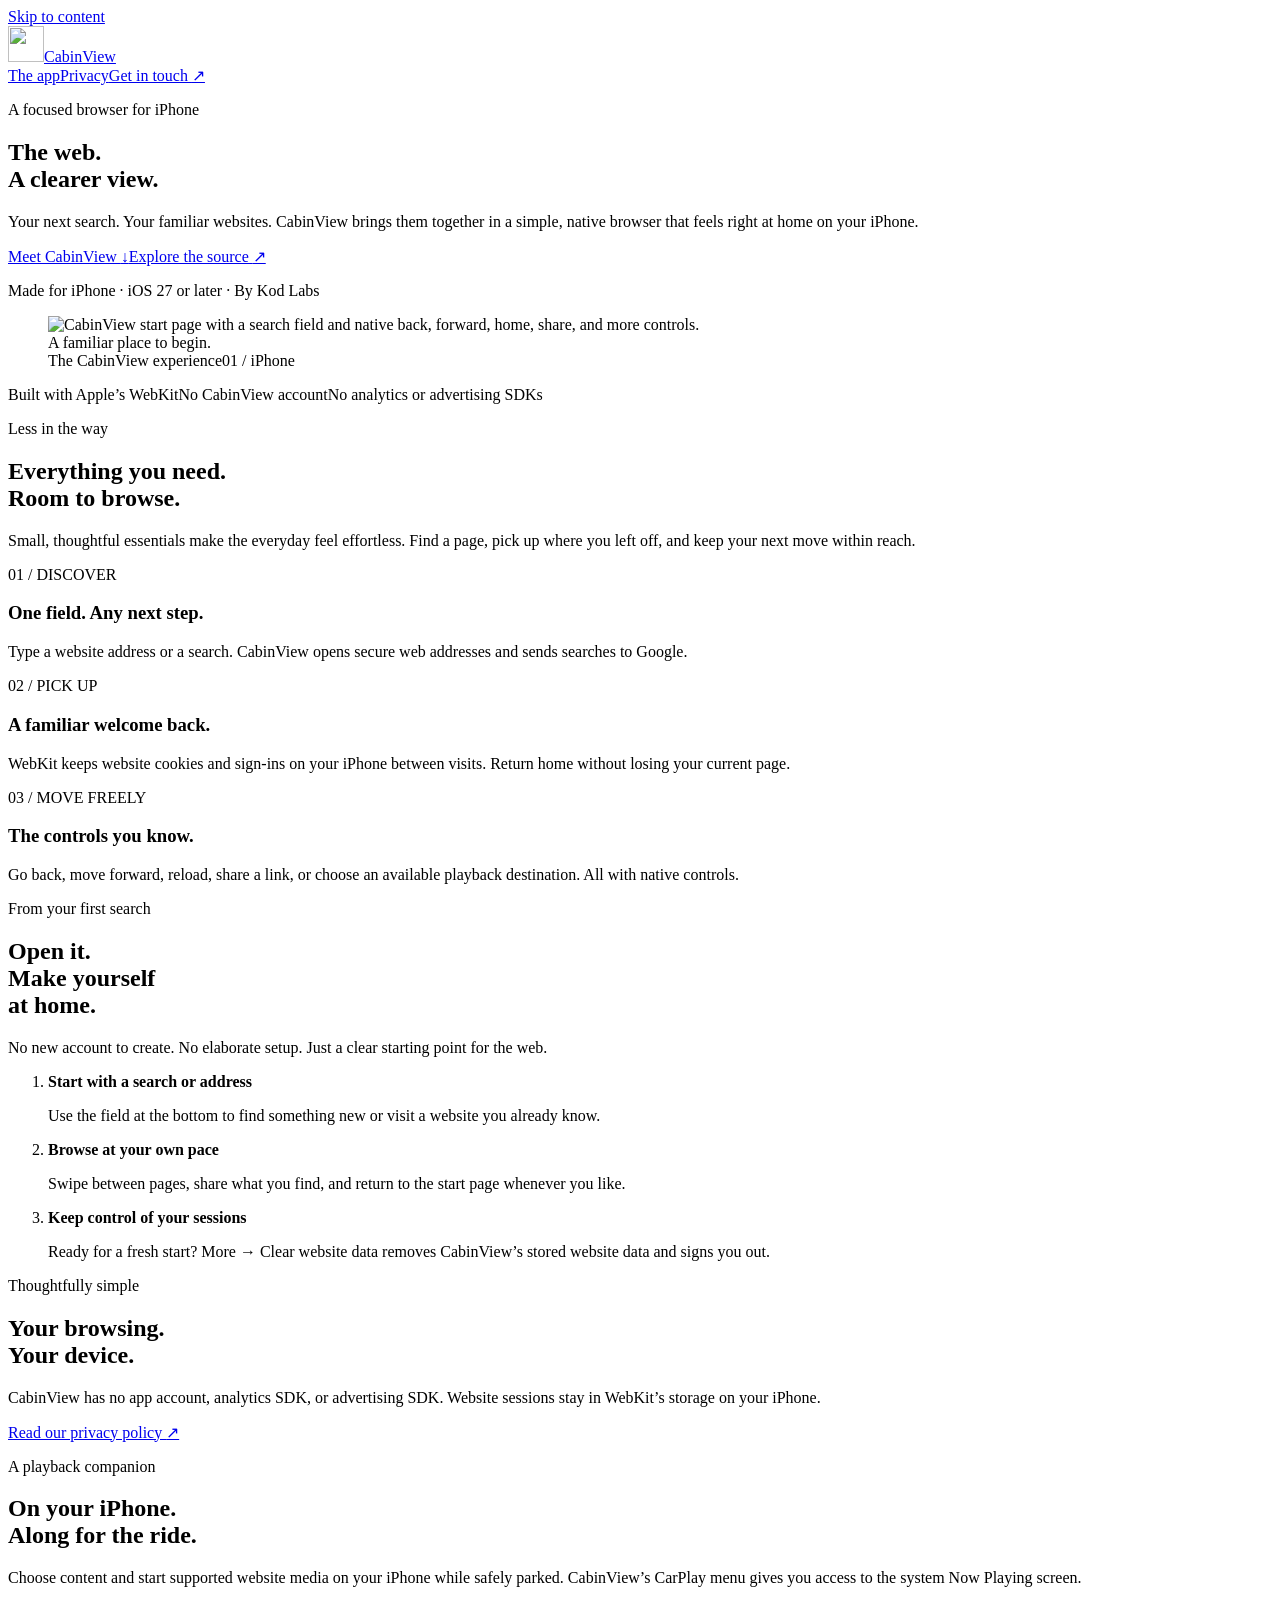
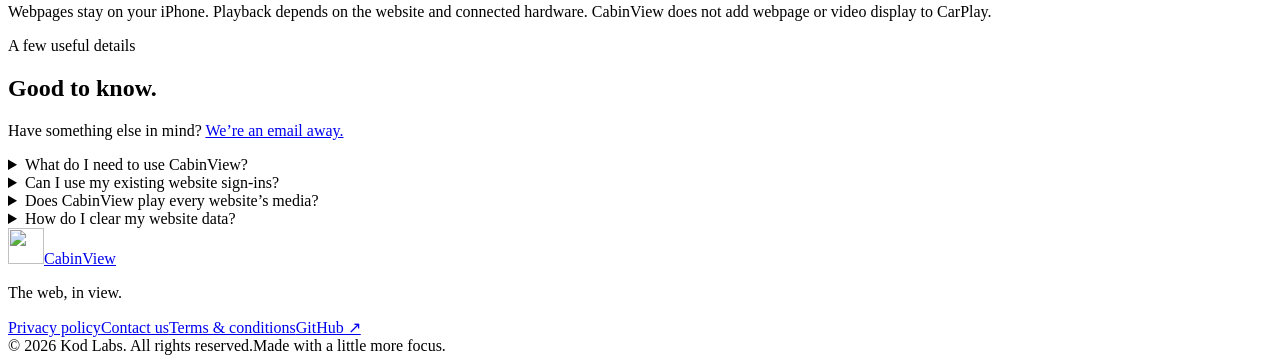
==== public/index.html @ 478edfdd "feat: add CabinView static website" ====
<!doctype html>
<html lang="en">
<head>
  <meta charset="utf-8">
  <meta name="viewport" content="width=device-width, initial-scale=1">
  <title>CabinView — The web, in view.</title>
  <meta name="description" content="A focused iPhone browser. Search, browse, keep website sessions, and use familiar native controls. Meet CabinView by Kod Labs.">
  <meta name="theme-color" content="#f8faf8">
  <meta property="og:title" content="CabinView — The web, in view.">
  <meta property="og:description" content="Your next search. Your familiar websites. A little more room to enjoy the web.">
  <meta property="og:type" content="website">
  <meta property="og:url" content="https://cabinview.kodlabs.in/">
  <meta property="og:image" content="https://cabinview.kodlabs.in/assets/app-icon.png">
  <link rel="canonical" href="https://cabinview.kodlabs.in/">
  <link rel="icon" href="/assets/app-icon.png" type="image/png">
  <link rel="stylesheet" href="/styles.css">
</head>
<body>
  <a class="skip" href="#main">Skip to content</a>
  <header class="site-header"><div class="wrap header-inner">
    <a class="brand" href="/" aria-label="CabinView home"><img src="/assets/app-icon.png" width="36" height="36" alt="">CabinView</a>
    <nav class="nav" aria-label="Main navigation"><a class="desktop-link" href="#features">The app</a><a href="/privacy">Privacy</a><a href="/contact">Get in touch <span aria-hidden="true">↗</span></a></nav>
  </div></header>
  <main id="main">
    <section class="wrap hero" aria-labelledby="hero-title">
      <div class="hero-copy"><p class="eyebrow">A focused browser for iPhone</p>
        <h1 id="hero-title">The web.<br>A clearer view.</h1>
        <p class="intro">Your next search. Your familiar websites. CabinView brings them together in a simple, native browser that feels right at home on your iPhone.</p>
        <div class="actions"><a class="button" href="#features">Meet CabinView <span aria-hidden="true">↓</span></a><a class="text-link" href="https://github.com/kodlabs-in/CabinView">Explore the source <span aria-hidden="true">↗</span></a></div>
        <p class="micro">Made for iPhone · iOS 27 or later · By Kod Labs</p>
      </div>
      <figure class="product-stage" aria-label="CabinView’s start page on iPhone">
        <div class="stage-orbit" aria-hidden="true"></div>
        <div class="phone"><img src="/assets/app-home.png" width="414" height="900" alt="CabinView start page with a search field and native back, forward, home, share, and more controls." fetchpriority="high"></div>
        <span class="stage-note">A familiar place to begin.</span>
        <figcaption class="stage-label"><span>The CabinView experience</span><span>01 / iPhone</span></figcaption>
      </figure>
    </section>
    <div class="wrap principles" aria-label="App highlights"><span>Built with Apple’s WebKit</span><span>No CabinView account</span><span>No analytics or advertising SDKs</span></div>
    <section class="wrap section" id="features" aria-labelledby="features-title">
      <div class="section-top"><div><p class="eyebrow">Less in the way</p><h2 id="features-title">Everything you need.<br>Room to browse.</h2></div><p>Small, thoughtful essentials make the everyday feel effortless. Find a page, pick up where you left off, and keep your next move within reach.</p></div>
      <div class="feature-grid">
        <article class="feature"><span class="number">01 / DISCOVER</span><h3>One field. Any next step.</h3><p>Type a website address or a search. CabinView opens secure web addresses and sends searches to Google.</p></article>
        <article class="feature"><span class="number">02 / PICK UP</span><h3>A familiar welcome back.</h3><p>WebKit keeps website cookies and sign-ins on your iPhone between visits. Return home without losing your current page.</p></article>
        <article class="feature"><span class="number">03 / MOVE FREELY</span><h3>The controls you know.</h3><p>Go back, move forward, reload, share a link, or choose an available playback destination. All with native controls.</p></article>
      </div>
    </section>
    <section class="tinted"><div class="wrap section split">
      <div><p class="eyebrow">From your first search</p><h2>Open it.<br>Make yourself<br>at home.</h2><p class="intro spaced">No new account to create. No elaborate setup. Just a clear starting point for the web.</p></div>
      <ol class="steps"><li><div><strong>Start with a search or address</strong><p>Use the field at the bottom to find something new or visit a website you already know.</p></div></li><li><div><strong>Browse at your own pace</strong><p>Swipe between pages, share what you find, and return to the start page whenever you like.</p></div></li><li><div><strong>Keep control of your sessions</strong><p>Ready for a fresh start? More → Clear website data removes CabinView’s stored website data and signs you out.</p></div></li></ol>
    </div></section>
    <section class="wrap section split">
      <div class="privacy-panel"><p class="eyebrow">Thoughtfully simple</p><h2>Your browsing.<br>Your device.</h2><p>CabinView has no app account, analytics SDK, or advertising SDK. Website sessions stay in WebKit’s storage on your iPhone.</p><a href="/privacy">Read our privacy policy <span aria-hidden="true">↗</span></a></div>
      <div><p class="eyebrow">A playback companion</p><h2>On your iPhone.<br>Along for the ride.</h2><p class="intro spaced">Choose content and start supported website media on your iPhone while safely parked. CabinView’s CarPlay menu gives you access to the system Now Playing screen.</p><p class="micro">Webpages stay on your iPhone. Playback depends on the website and connected hardware. CabinView does not add webpage or video display to CarPlay.</p></div>
    </section>
    <section class="wrap section faq" aria-labelledby="questions-title">
      <div class="section-top"><div><p class="eyebrow">A few useful details</p><h2 id="questions-title">Good to know.</h2></div><p>Have something else in mind? <a href="/contact">We’re an email away.</a></p></div>
      <details><summary>What do I need to use CabinView?</summary><p>An iPhone running iOS 27 or later and an internet connection. CarPlay features need a compatible vehicle and the appropriate setup.</p></details>
      <details><summary>Can I use my existing website sign-ins?</summary><p>Websites can keep you signed in using WebKit’s on-device cookies and storage. Some providers restrict sign-in inside embedded browsers, so support varies by website.</p></details>
      <details><summary>Does CabinView play every website’s media?</summary><p>Website providers decide whether embedded, background, or external playback is supported. Available playback destinations also depend on your connected hardware.</p></details>
      <details><summary>How do I clear my website data?</summary><p>Open More → Clear website data and confirm. This removes stored website sessions in CabinView and signs you out of those websites. Other browsers are unaffected.</p></details>
    </section>
  </main>
  <footer class="site-footer"><div class="wrap"><div class="footer-top"><div><a class="brand" href="/"><img src="/assets/app-icon.png" width="36" height="36" alt="">CabinView</a><p class="micro">The web, in view.</p></div><nav class="footer-links" aria-label="Footer"><a href="/privacy">Privacy policy</a><a href="/contact">Contact us</a><a href="/terms">Terms &amp; conditions</a><a href="https://github.com/kodlabs-in/CabinView">GitHub ↗</a></nav></div><div class="footer-bottom"><span>© 2026 Kod Labs. All rights reserved.</span><span>Made with a little more focus.</span></div></div></footer>
</body>
</html>
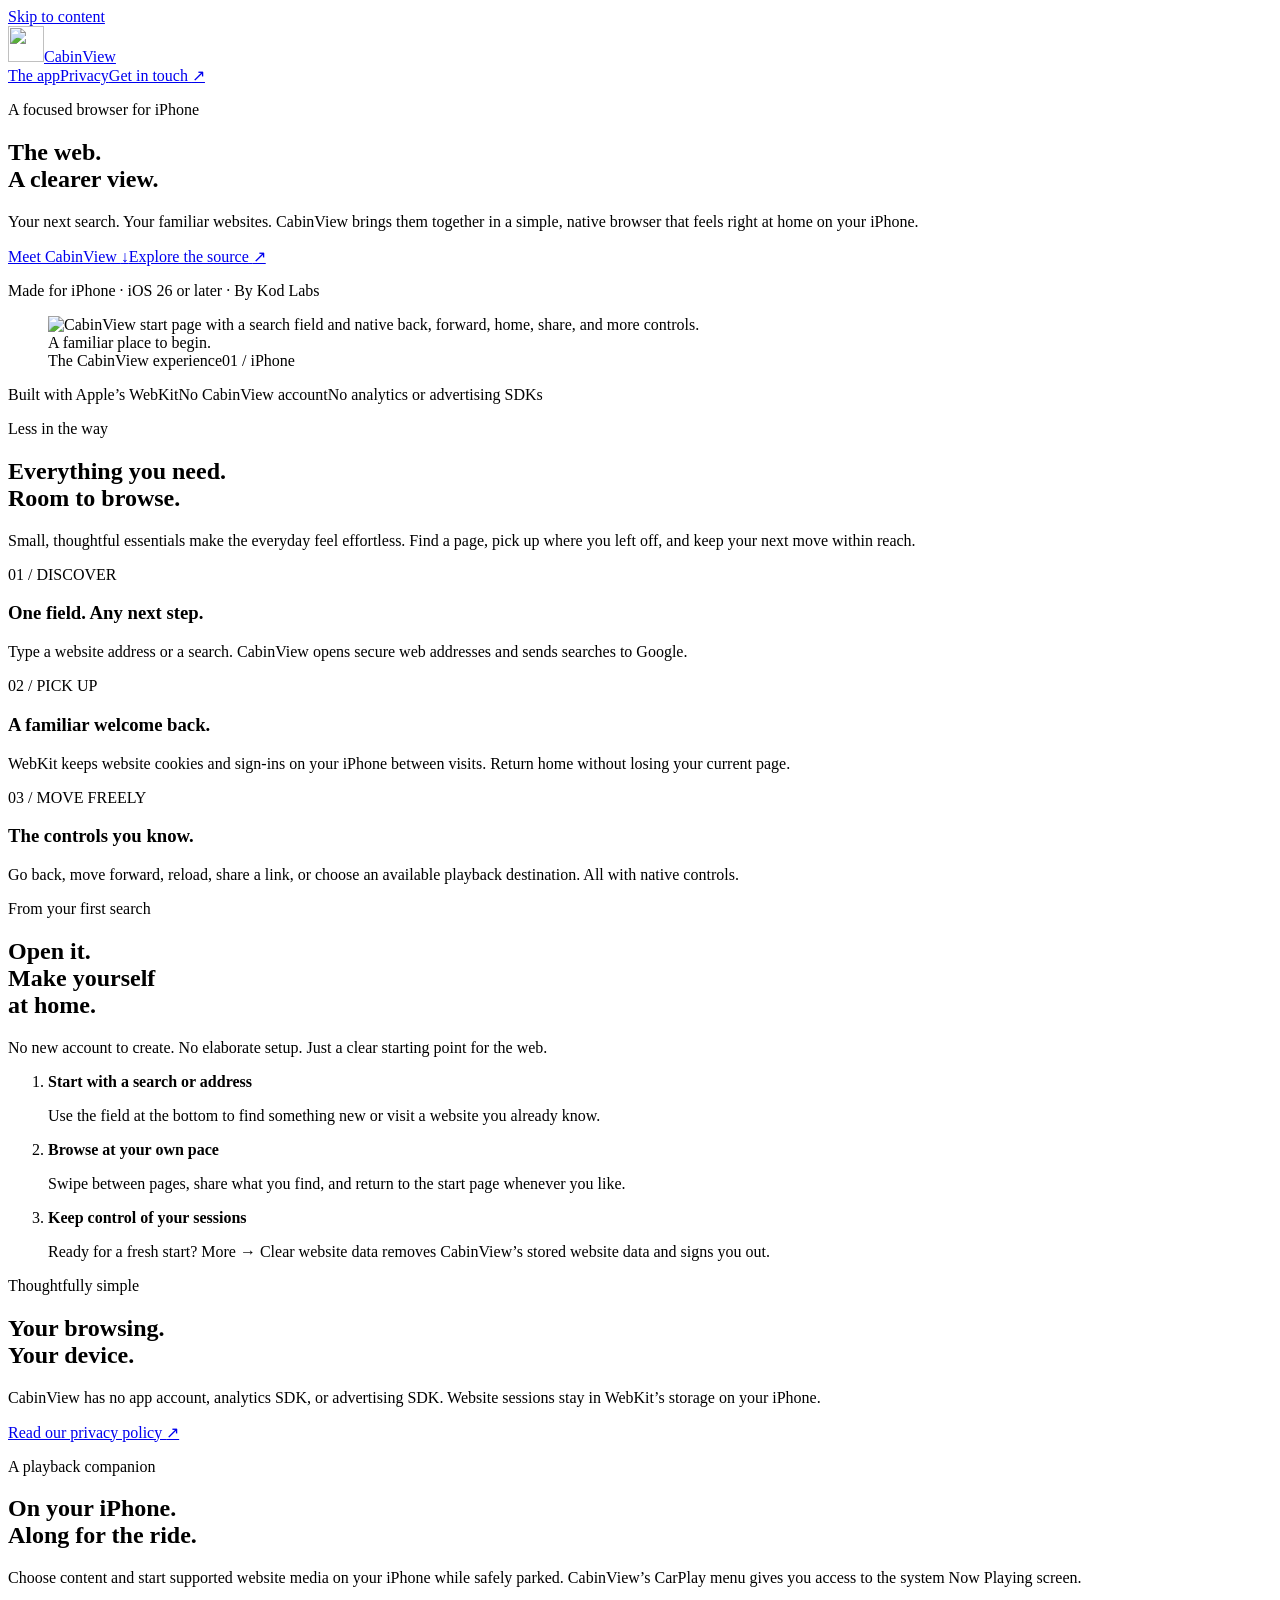
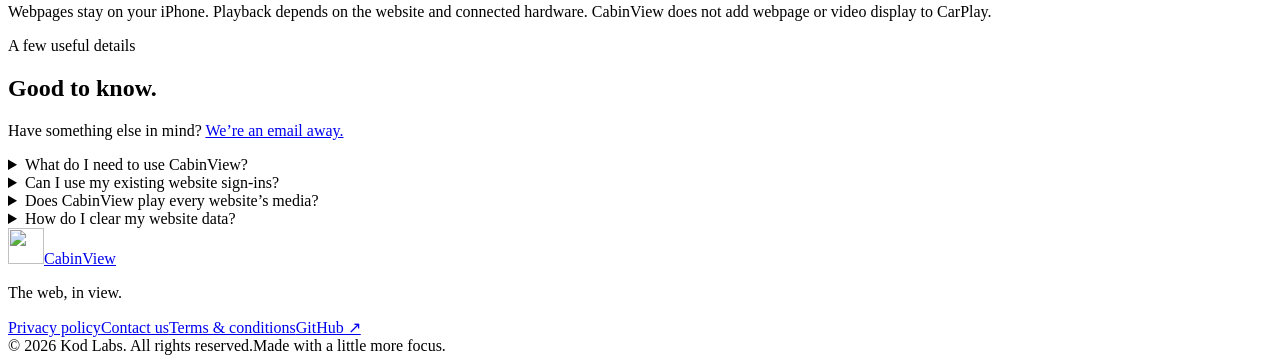
==== commit f2759377: "docs: update iOS compatibility to 26" ====
--- a/public/index.html
+++ b/public/index.html
@@ -27,7 +27,7 @@
         <h1 id="hero-title">The web.<br>A clearer view.</h1>
         <p class="intro">Your next search. Your familiar websites. CabinView brings them together in a simple, native browser that feels right at home on your iPhone.</p>
         <div class="actions"><a class="button" href="#features">Meet CabinView <span aria-hidden="true">↓</span></a><a class="text-link" href="https://github.com/kodlabs-in/CabinView">Explore the source <span aria-hidden="true">↗</span></a></div>
-        <p class="micro">Made for iPhone · iOS 27 or later · By Kod Labs</p>
+        <p class="micro">Made for iPhone · iOS 26 or later · By Kod Labs</p>
       </div>
       <figure class="product-stage" aria-label="CabinView’s start page on iPhone">
         <div class="stage-orbit" aria-hidden="true"></div>
@@ -55,7 +55,7 @@
     </section>
     <section class="wrap section faq" aria-labelledby="questions-title">
       <div class="section-top"><div><p class="eyebrow">A few useful details</p><h2 id="questions-title">Good to know.</h2></div><p>Have something else in mind? <a href="/contact">We’re an email away.</a></p></div>
-      <details><summary>What do I need to use CabinView?</summary><p>An iPhone running iOS 27 or later and an internet connection. CarPlay features need a compatible vehicle and the appropriate setup.</p></details>
+      <details><summary>What do I need to use CabinView?</summary><p>An iPhone running iOS 26 or later and an internet connection. CarPlay features need a compatible vehicle and the appropriate setup.</p></details>
       <details><summary>Can I use my existing website sign-ins?</summary><p>Websites can keep you signed in using WebKit’s on-device cookies and storage. Some providers restrict sign-in inside embedded browsers, so support varies by website.</p></details>
       <details><summary>Does CabinView play every website’s media?</summary><p>Website providers decide whether embedded, background, or external playback is supported. Available playback destinations also depend on your connected hardware.</p></details>
       <details><summary>How do I clear my website data?</summary><p>Open More → Clear website data and confirm. This removes stored website sessions in CabinView and signs you out of those websites. Other browsers are unaffected.</p></details>
